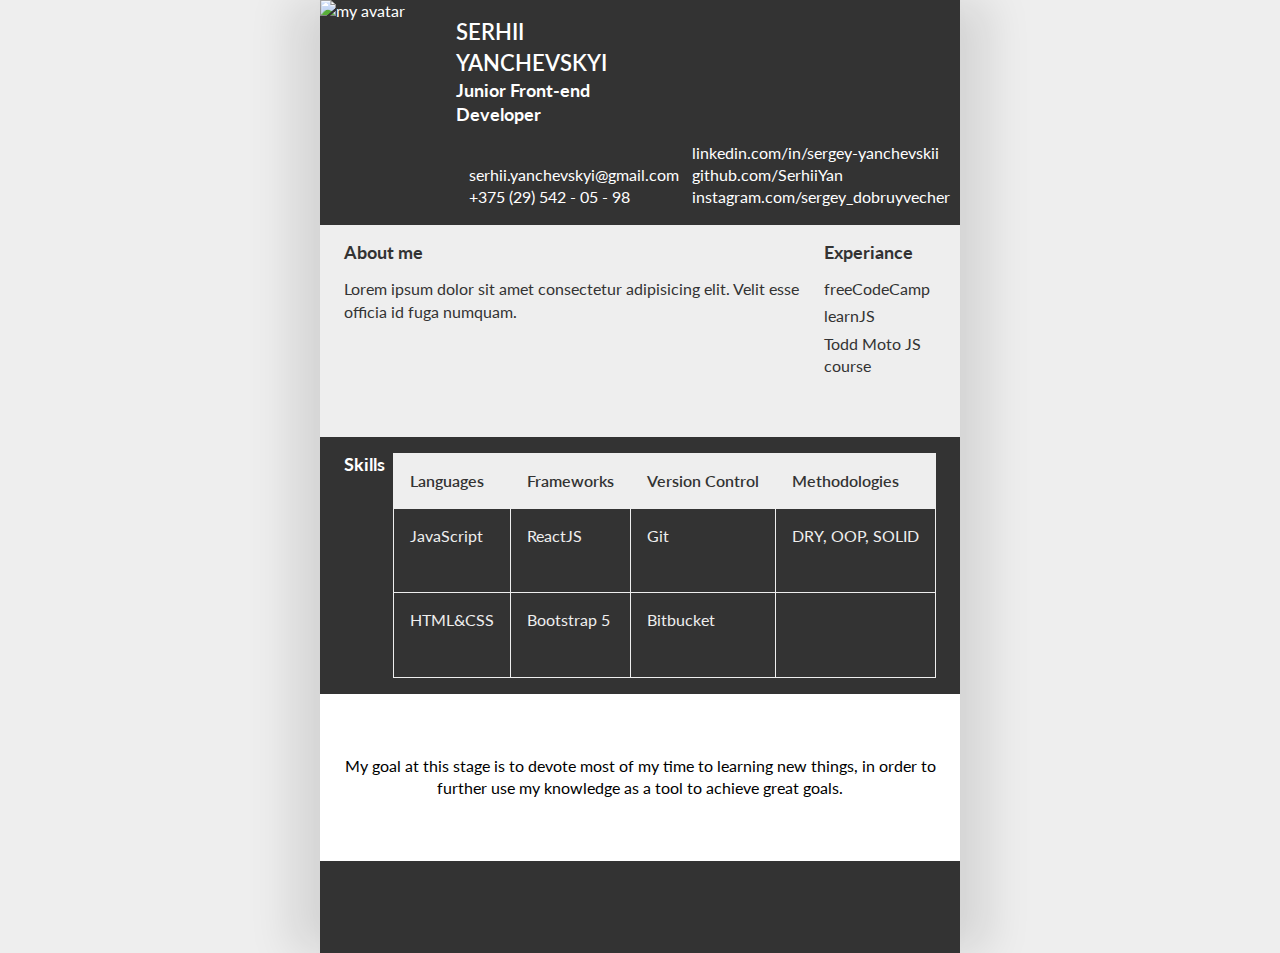
==== index.html @ d564f40e "feat: add basic page layout" ====
<!DOCTYPE html>
<html lang="en">

  <head>
    <meta charset="UTF-8">
    <meta name="viewport" content="width=device-width, initial-scale=1.0">
    <title>Document</title>
    <script src="https://kit.fontawesome.com/487d2c7108.js" crossorigin="anonymous"></script>
    <link href="https://fonts.googleapis.com/css2?family=Lato:wght@400;700&display=swap"
     rel="stylesheet">
    <link rel="stylesheet" href="style.css">
  </head>

  <body>
    <div class="container">
      <header class="header-main">
        <div class="wrapper">
          <section class="header-info">
            <img src="https://scontent-frt3-1.xx.fbcdn.net/v/t1.0-9/42243647_1017816091712105_8688012742889570304_o.jpg?_nc_cat=109&_nc_sid=05277f&_nc_ohc=qjeeDJ3l9GsAX_f1X9f&_nc_ht=scontent-frt3-1.xx&oh=6a555310690665a02cbf9cc0c3fb4a7d&oe=5F8C146D" alt="my avatar">
            <div class="header-info-text">
              <div class="header-info-name">
                <h2>SERHII YANCHEVSKYI</h2>
                <h3>Junior Front-end Developer</h3>
              <div>
                <p><i class="far fa-envelope"></i>serhii.yanchevskyi@gmail.com</p>
                <p><i class="fas fa-mobile-alt"></i>+375 (29) 542 - 05 - 98</p>
              </div>
            </div>
            <div class="header-social">
              <p><i class="fab fa-linkedin-in"></i>linkedin.com/in/sergey-yanchevskii</p>
              <p><i class="fab fa-github-square"></i>github.com/SerhiiYan</p>
              <p><i class="fab fa-instagram"></i>instagram.com/sergey_dobruyvecher</p>
            </div>
            </div>
          </section>
        </div> <!-- wrapper -->
      </header>
      <main>
        <article>
          <header>
            <div class="wrapper">
              <div class="wrapper-main">
                <div class="about-me">
                  <h3>About me</h3>
                  <p>Lorem ipsum dolor sit amet consectetur 
                    adipisicing elit. Velit esse officia id fuga numquam.</p>
                </div>
                <div class="experiance">
                  <h3>Experiance</h3>
                  <ul>
                    <li>
                      <a target="_blank" href="https://www.freecodecamp.org/learn/">freeCodeCamp</a>
                    </li>
                    <li>
                      <a target="_blank" href="https://learn.javascript.ru/">learnJS</a>
                    </li>
                    <li><a target="_blank" href="https://ultimatecourses.com/">Todd Moto JS course</a></li>
                  </ul>
                </div>
              </div>
              <div class="skills">
                <div class="skills-header">
                  <h3>Skills</h3>
                </div>
                <table class="table-border">
                  <thead>
                    <tr class="table-header">
                      <td>Languages</td>
                      <td>Frameworks</td>
                      <td>Version Control</td>
                      <td>Methodologies</td>
                    </tr>
                  </thead>
                  <tr>
                    <td>JavaScript</td>
                    <td>ReactJS</td>
                    <td>Git</td>
                    <td>DRY, OOP, SOLID</td>
                  </tr>
                  <tr>
                    <td>HTML&CSS</td>
                    <td>Bootstrap 5</td>
                    <td>Bitbucket</td>
                  </tr>
                </table>
              </div>
            </div> <!-- wrapper -->
          </header>
          <div class="bottom-block">
            <p>My goal at this stage is to devote most of my time to learning new things,
              in order to further use my knowledge as a tool to achieve great goals.</p>
          </div>
        </article>
      </main>
      <footer>
        <div class="wrapper-footer">
        </div>
      </footer>
    </div> <!-- container -->
  </body>

</html>
---- style.css ----
html, body, div, span, applet, object, iframe,
h1, h2, h3, h4, h5, h6, p, blockquote, pre,
a, abbr, acronym, address, big, cite, code,
del, dfn, em, img, ins, kbd, q, s, samp,
small, strike, strong, sub, sup, tt, var,
b, u, i, center,
dl, dt, dd, ol, ul, li,
fieldset, form, label, legend,
table, caption, tbody, tfoot, thead, tr, th, td,
article, aside, canvas, details, embed, 
figure, figcaption, footer, header, hgroup, 
menu, nav, output, ruby, section, summary,
time, mark, audio, video {
	margin: 0;
	padding: 0;
	border: 0;
	font-size: 100%;
	font: inherit;
	vertical-align: baseline;
}

/* HTML5 display-role reset for older browsers */
article, aside, details, figcaption, figure, 
footer, header, hgroup, menu, nav, section {
	display: block;
}

blockquote, q {
	quotes: none;
}

blockquote:before, blockquote:after,
q:before, q:after {
	content: '';
	content: none;
}

ul, ol {
  list-style-type: none;
}

body {
  background-color: #eee;
  line-height: 1.4;
  font-family: 'Lato', sans-serif;
}

h2 {
  font-size: 1.4rem;
  font-weight: 600;
}

h3 {
  font-size: 1.1rem;
  font-weight: 700;
}

p {
  font-size: 1rem;
  font-weight: 400;
}

a {
  text-decoration: none;
  color: #333333;
}

a:hover {
  text-decoration: underline;
}

.container {
  background-color: #fff;
  box-shadow: 
  30px 0px 40px rgba(0, 0, 0, 0.1), 
  -30px 0px 40px rgba(0, 0, 0, 0.1);
  margin: 0 auto;
  width: 50vw;
}

.wrapper {
  background-color: #333333;
  color: #fff;
}

.header-info {
  display: flex;
}

.header-info img{
  width: 25%;
}

.header-info-text {
  display: flex;
  justify-content: space-between;
  padding: 1rem 1.5rem;
  width: 75%;
}

.header-info-name {
  display: flex;
  flex-direction: column;
  justify-content: space-between;
}

.header-info-name h3 {
  padding-bottom: 4vh;
}

.header-social {
  display: flex;
  flex-direction: column;
  justify-content: flex-end;
}

.header-info i {
  margin-right: 1vw;
}

/* main */
.wrapper .wrapper-main {
  height: 20vh;
  background-color: #eee;
  color: #333333;
}

.wrapper .skills {
  height: 25vh;
}

.wrapper-main {
  display: flex;
  justify-content: space-between;
  padding: 1rem 1.5rem;
}

.wrapper-main div li {
  padding-bottom: 0.3rem;
}

.wrapper-main div h3 {
  padding-bottom: 0.8rem;
}

.skills {
  display: flex;
  justify-content: space-between;
  padding: 1rem 1.5rem;
}

.table-border, tr, td {
  padding: 1rem;
  color: #eee;
  border-collapse: collapse;
  border: 1px solid #eee;
}

.table-header td{
  color: #333333;
  font-weight: 600;
  background-color: #eee;
}

.bottom-block {
  display: flex;
  justify-content: center;
  align-items: center;
  text-align: center;
  padding: 1rem 1.5rem;
  height: 15vh;
}

.wrapper-footer {
  background-color: #333333;
  height: 10.3vh;
  width: 100%;
}
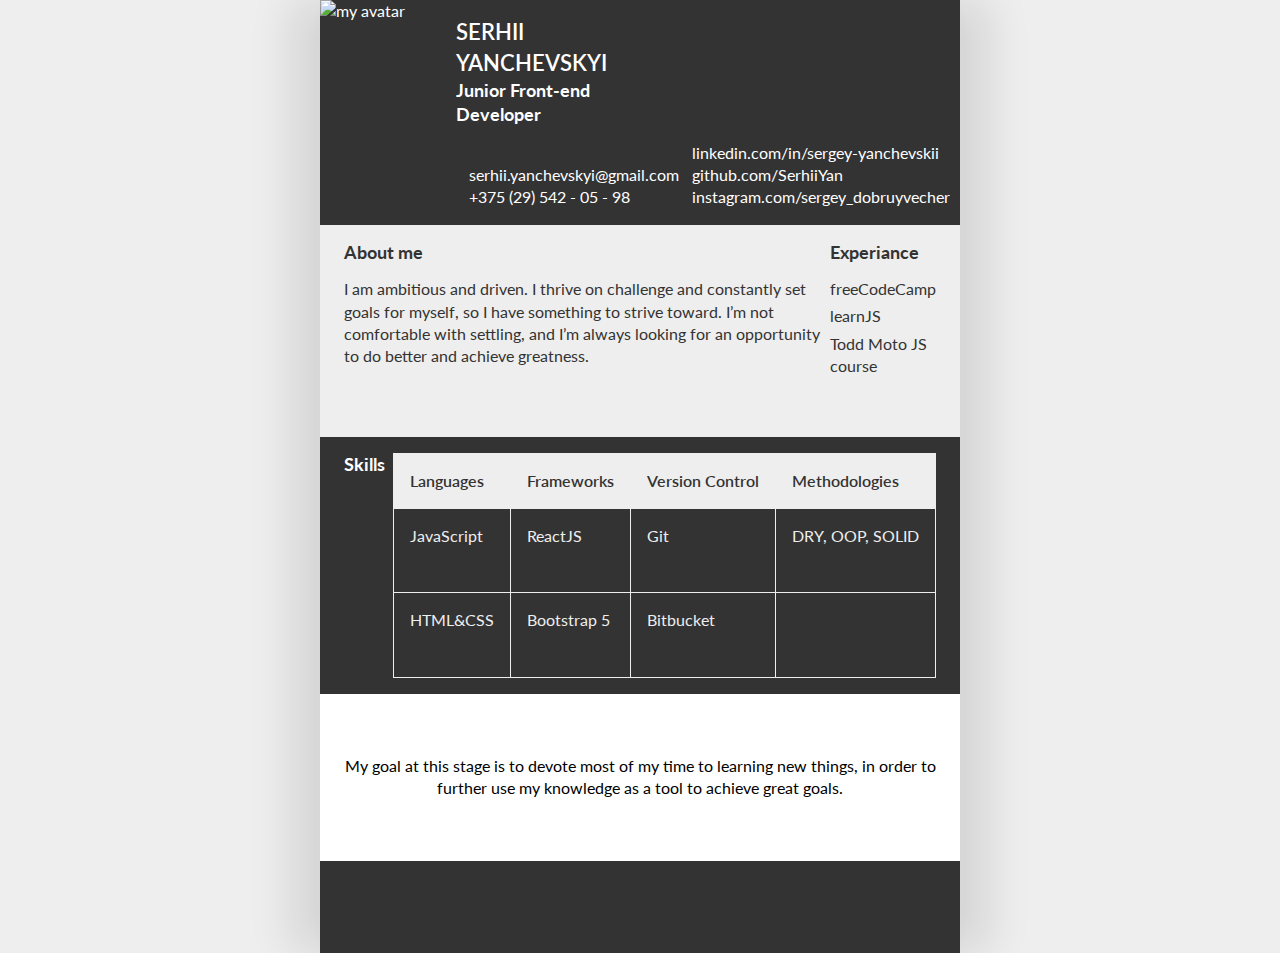
==== commit aa4c06b5: "fix: About me section" ====
--- a/index.html
+++ b/index.html
@@ -42,8 +42,8 @@
               <div class="wrapper-main">
                 <div class="about-me">
                   <h3>About me</h3>
-                  <p>Lorem ipsum dolor sit amet consectetur 
-                    adipisicing elit. Velit esse officia id fuga numquam.</p>
+                  <p>I am ambitious and driven. I thrive on challenge and constantly set goals for myself, so I have something to strive toward. 
+                    I’m not comfortable with settling, and I’m always looking for an opportunity to do better and achieve greatness.</p>
                 </div>
                 <div class="experiance">
                   <h3>Experiance</h3>
